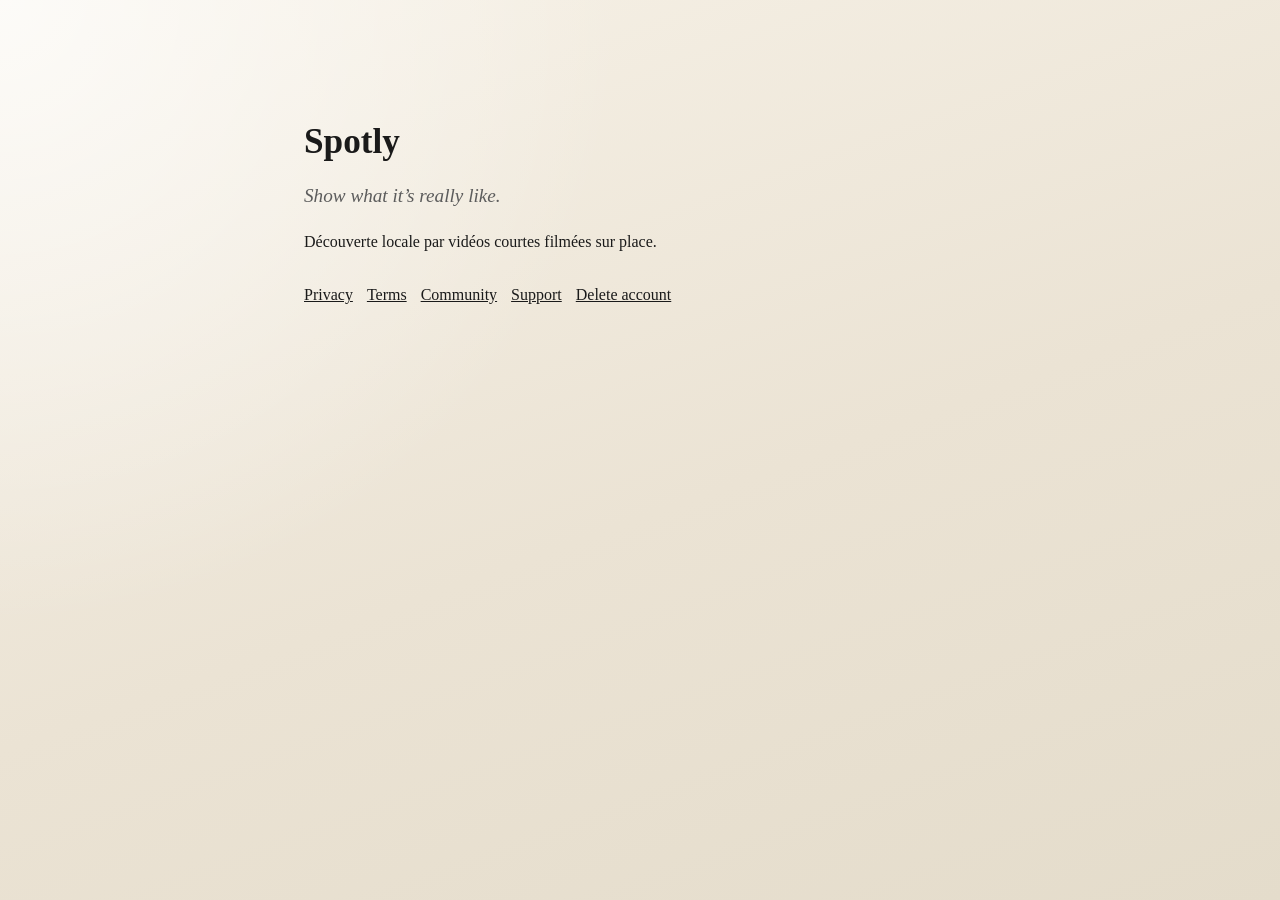
==== index.html @ 357cdbe7 "Spotly V1 legal pages" ====
<!doctype html>
<html lang="fr">
  <head>
    <meta charset="utf-8" />
    <meta name="viewport" content="width=device-width, initial-scale=1" />
    <title>Spotly</title>
    <link rel="stylesheet" href="/styles.css" />
  </head>
  <body>
    <main class="wrap hero">
      <h1>Spotly</h1>
      <p class="tag">Show what it’s really like.</p>
      <p>Découverte locale par vidéos courtes filmées sur place.</p>
      <p class="links">
        <a href="/privacy">Privacy</a>
        <a href="/terms">Terms</a>
        <a href="/community">Community</a>
        <a href="/support">Support</a>
        <a href="/delete-account">Delete account</a>
      </p>
    </main>
  </body>
</html>
---- styles.css ----
:root {
  color-scheme: light;
  --ink: #1a1a1a;
  --muted: #5c5c5c;
  --bg: #f3eee4;
  --line: #ddd4c5;
}

* { box-sizing: border-box; }
body {
  margin: 0;
  font-family: Georgia, "Times New Roman", serif;
  background:
    radial-gradient(circle at top left, rgba(255,255,255,0.7), transparent 40%),
    linear-gradient(160deg, #f7f2e8, #ebe3d4 55%, #e4dccb);
  color: var(--ink);
  min-height: 100vh;
}
.wrap {
  max-width: 720px;
  margin: 0 auto;
  padding: 48px 24px 80px;
}
.brand a {
  color: var(--ink);
  font-weight: 800;
  text-decoration: none;
  letter-spacing: 0.02em;
}
h1 { font-size: 2.2rem; margin: 0.4em 0 0.3em; }
h2 { margin-top: 1.6em; }
p, li { line-height: 1.55; color: var(--ink); }
.muted { color: var(--muted); }
.tag { font-size: 1.2rem; font-style: italic; color: var(--muted); }
.hero { padding-top: 12vh; }
.links { display: flex; flex-wrap: wrap; gap: 14px; margin-top: 28px; }
.links a, a { color: var(--ink); }
ul, ol { padding-left: 1.2em; }
code {
  font-family: ui-monospace, SFMono-Regular, Menlo, monospace;
  background: rgba(255,255,255,0.55);
  padding: 0.1em 0.35em;
  border-radius: 4px;
  border: 1px solid var(--line);
}
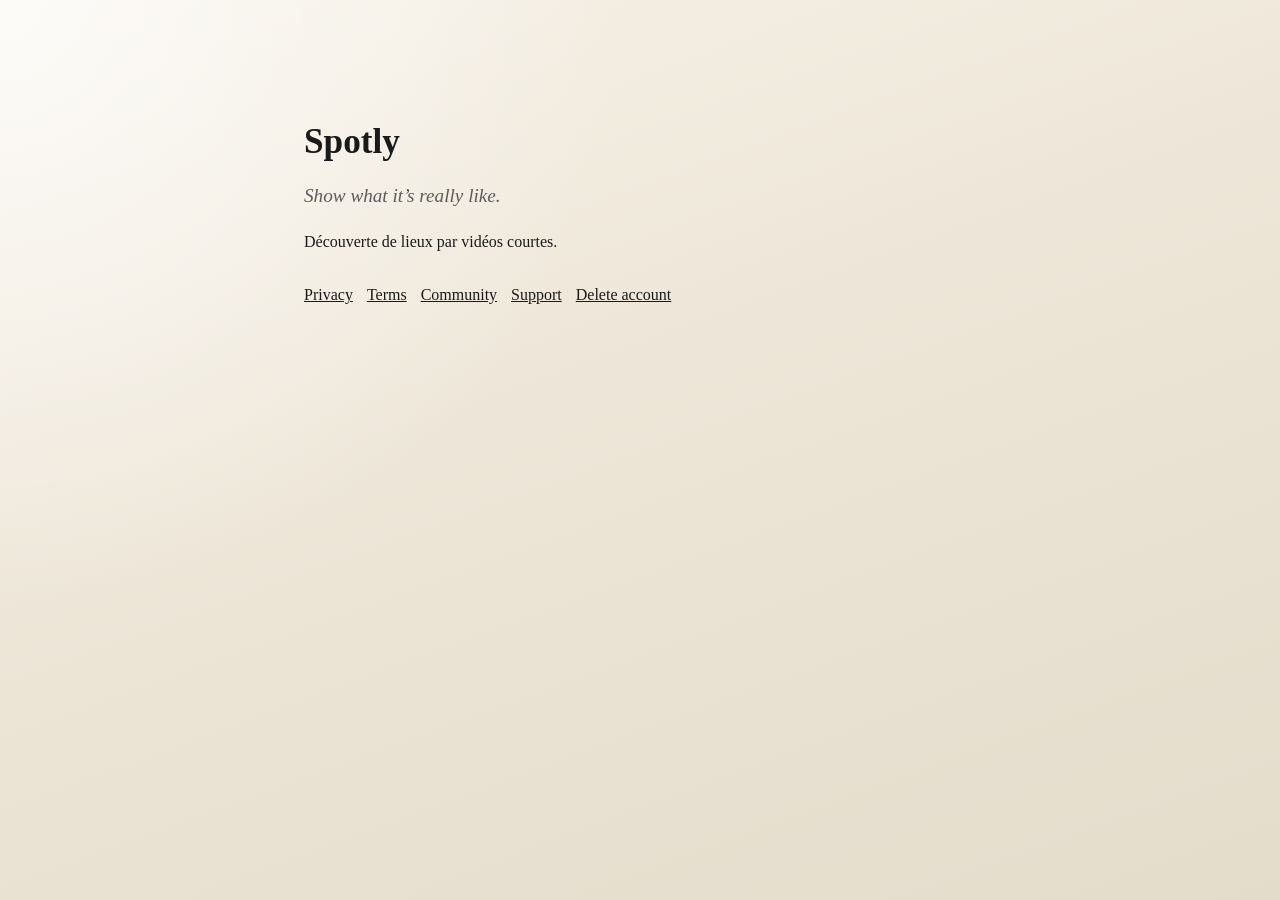
==== commit fdf8314c: "Update index.html" ====
--- a/index.html
+++ b/index.html
@@ -10,7 +10,7 @@
     <main class="wrap hero">
       <h1>Spotly</h1>
       <p class="tag">Show what it’s really like.</p>
-      <p>Découverte locale par vidéos courtes filmées sur place.</p>
+      <p>Découverte de lieux par vidéos courtes.</p>
       <p class="links">
         <a href="/privacy">Privacy</a>
         <a href="/terms">Terms</a>
